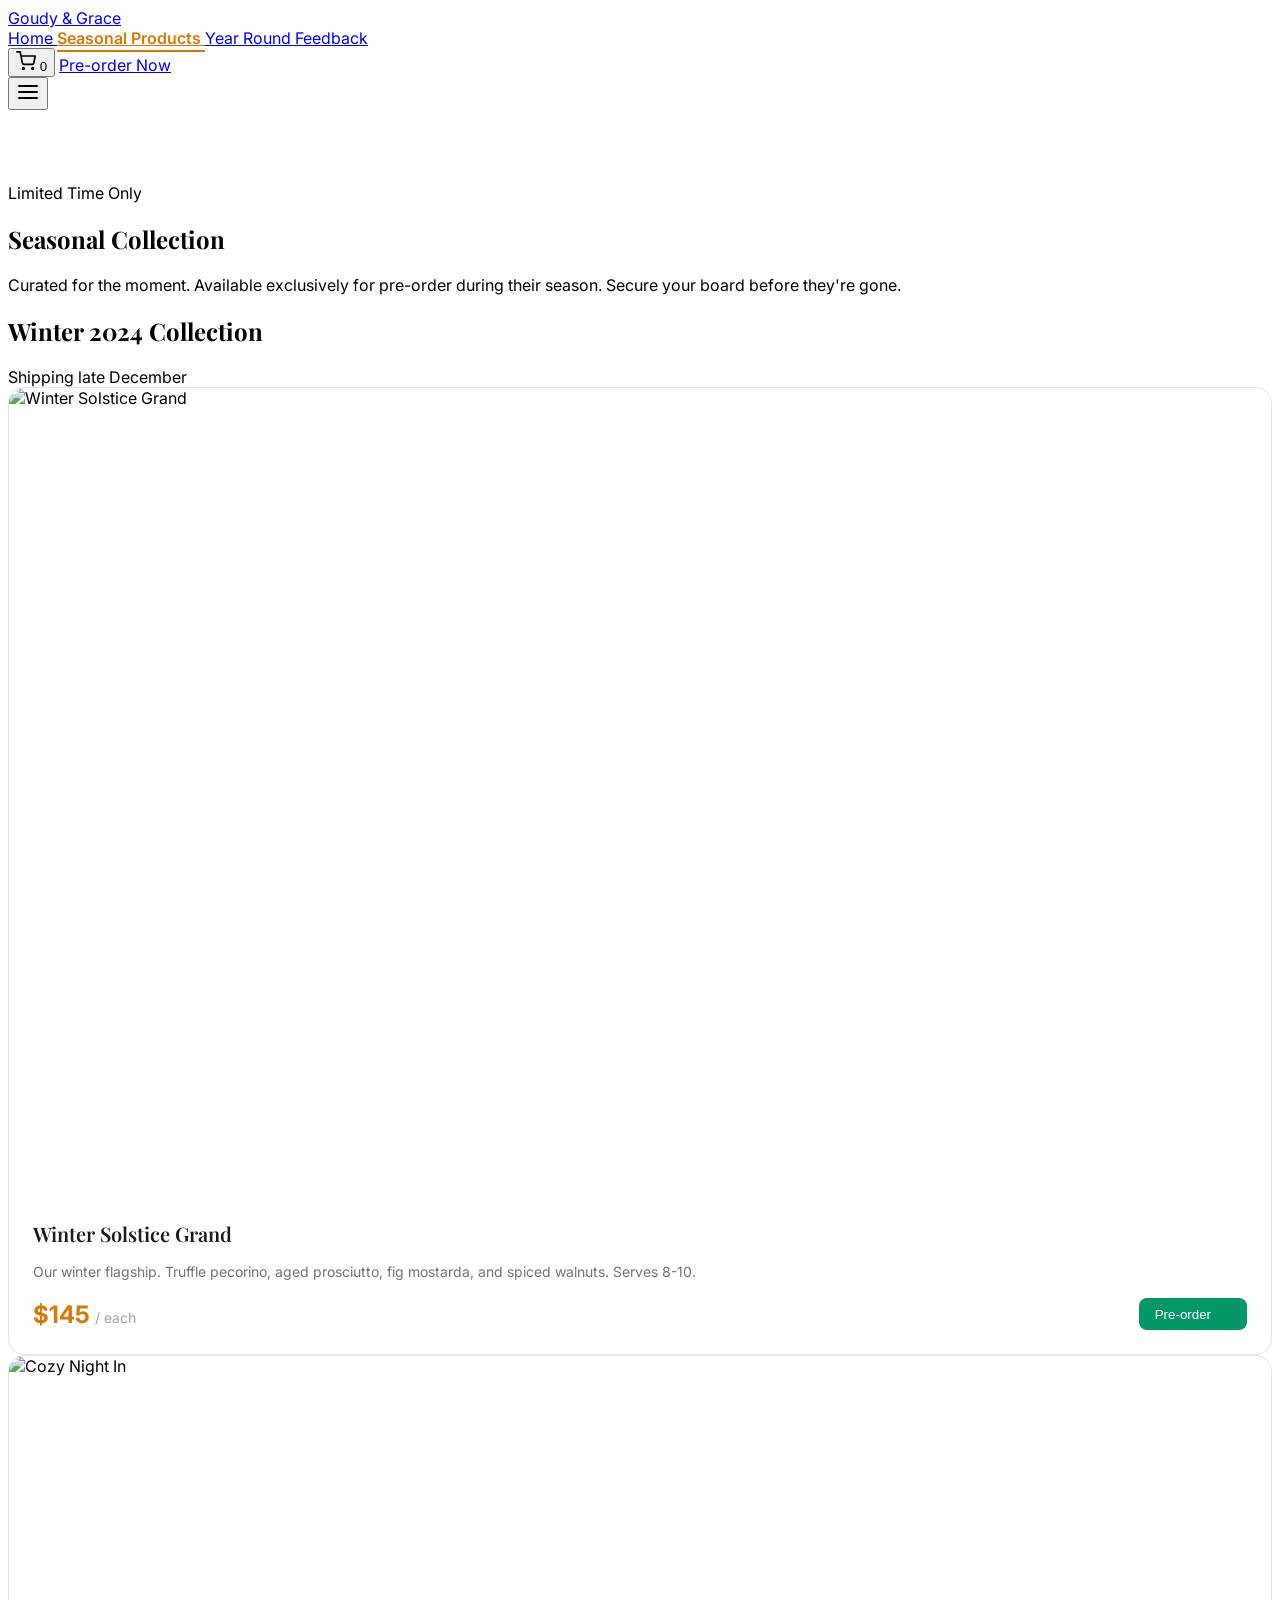
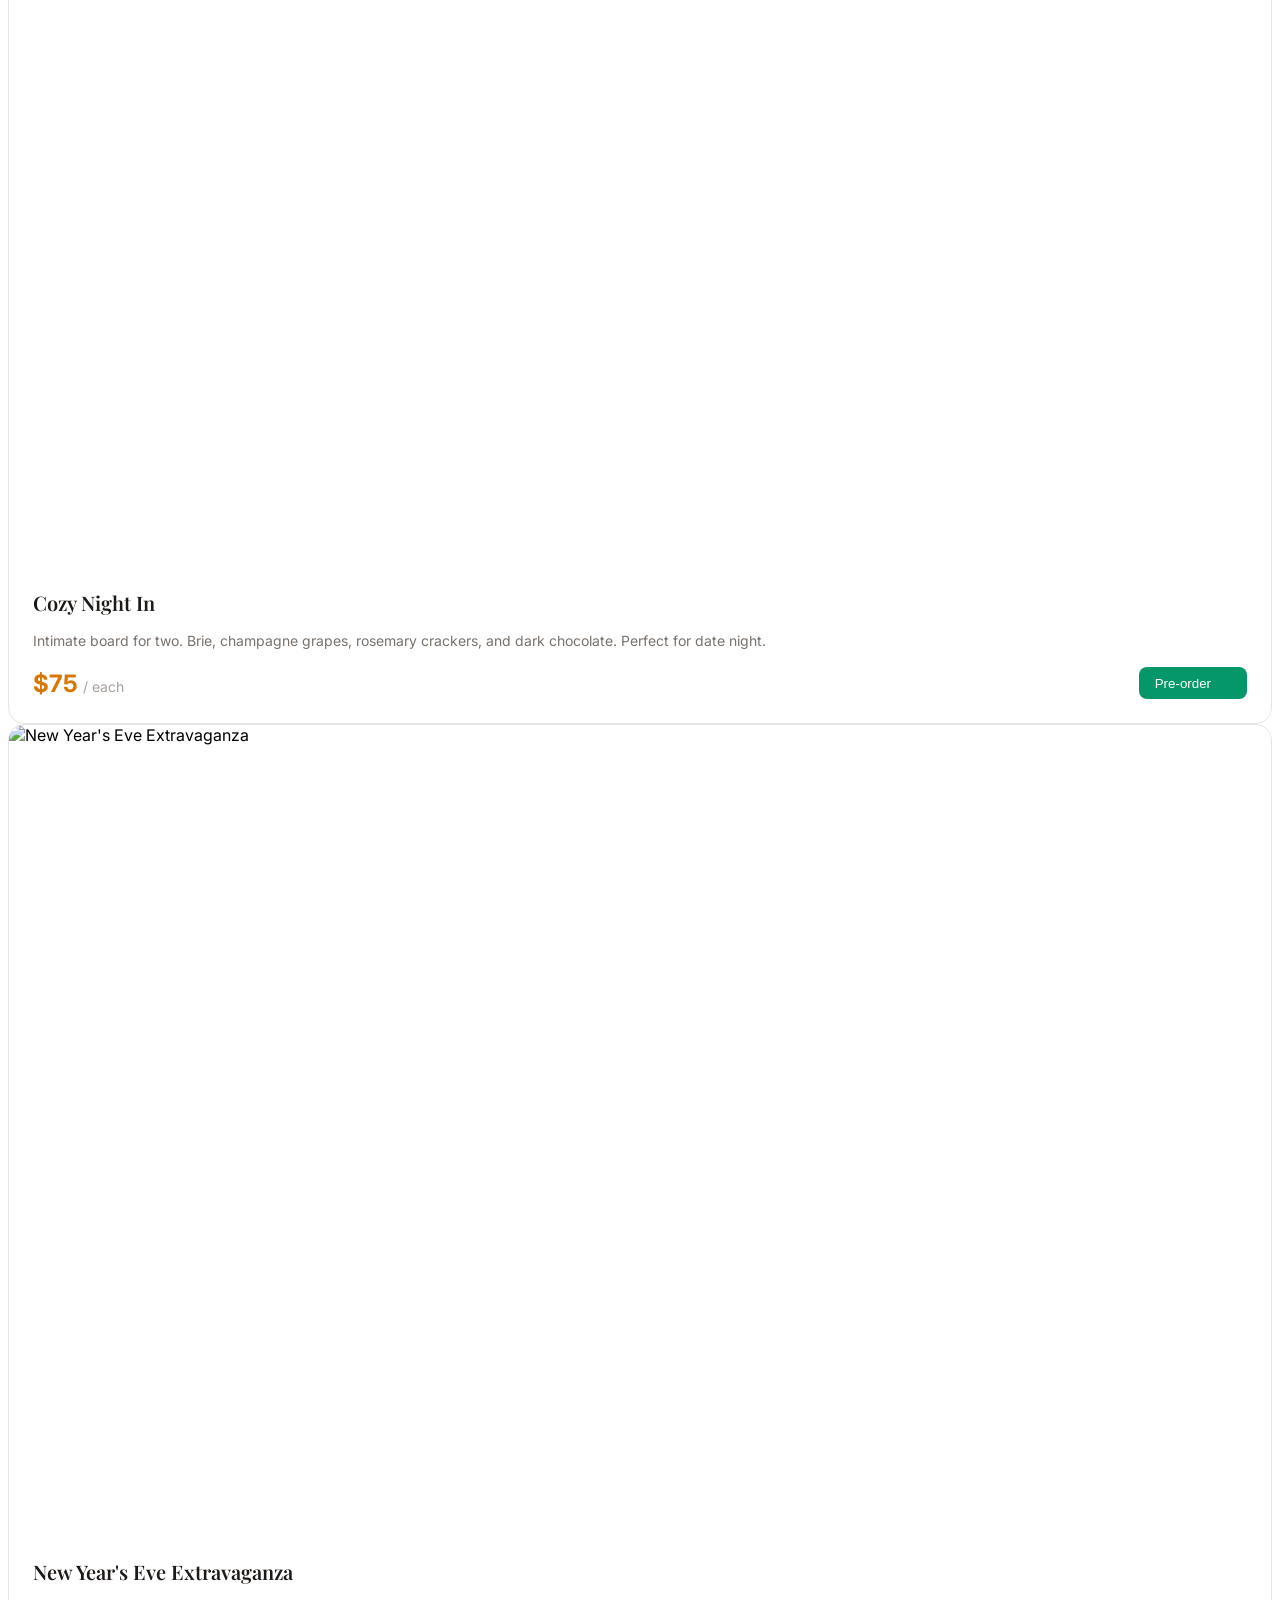
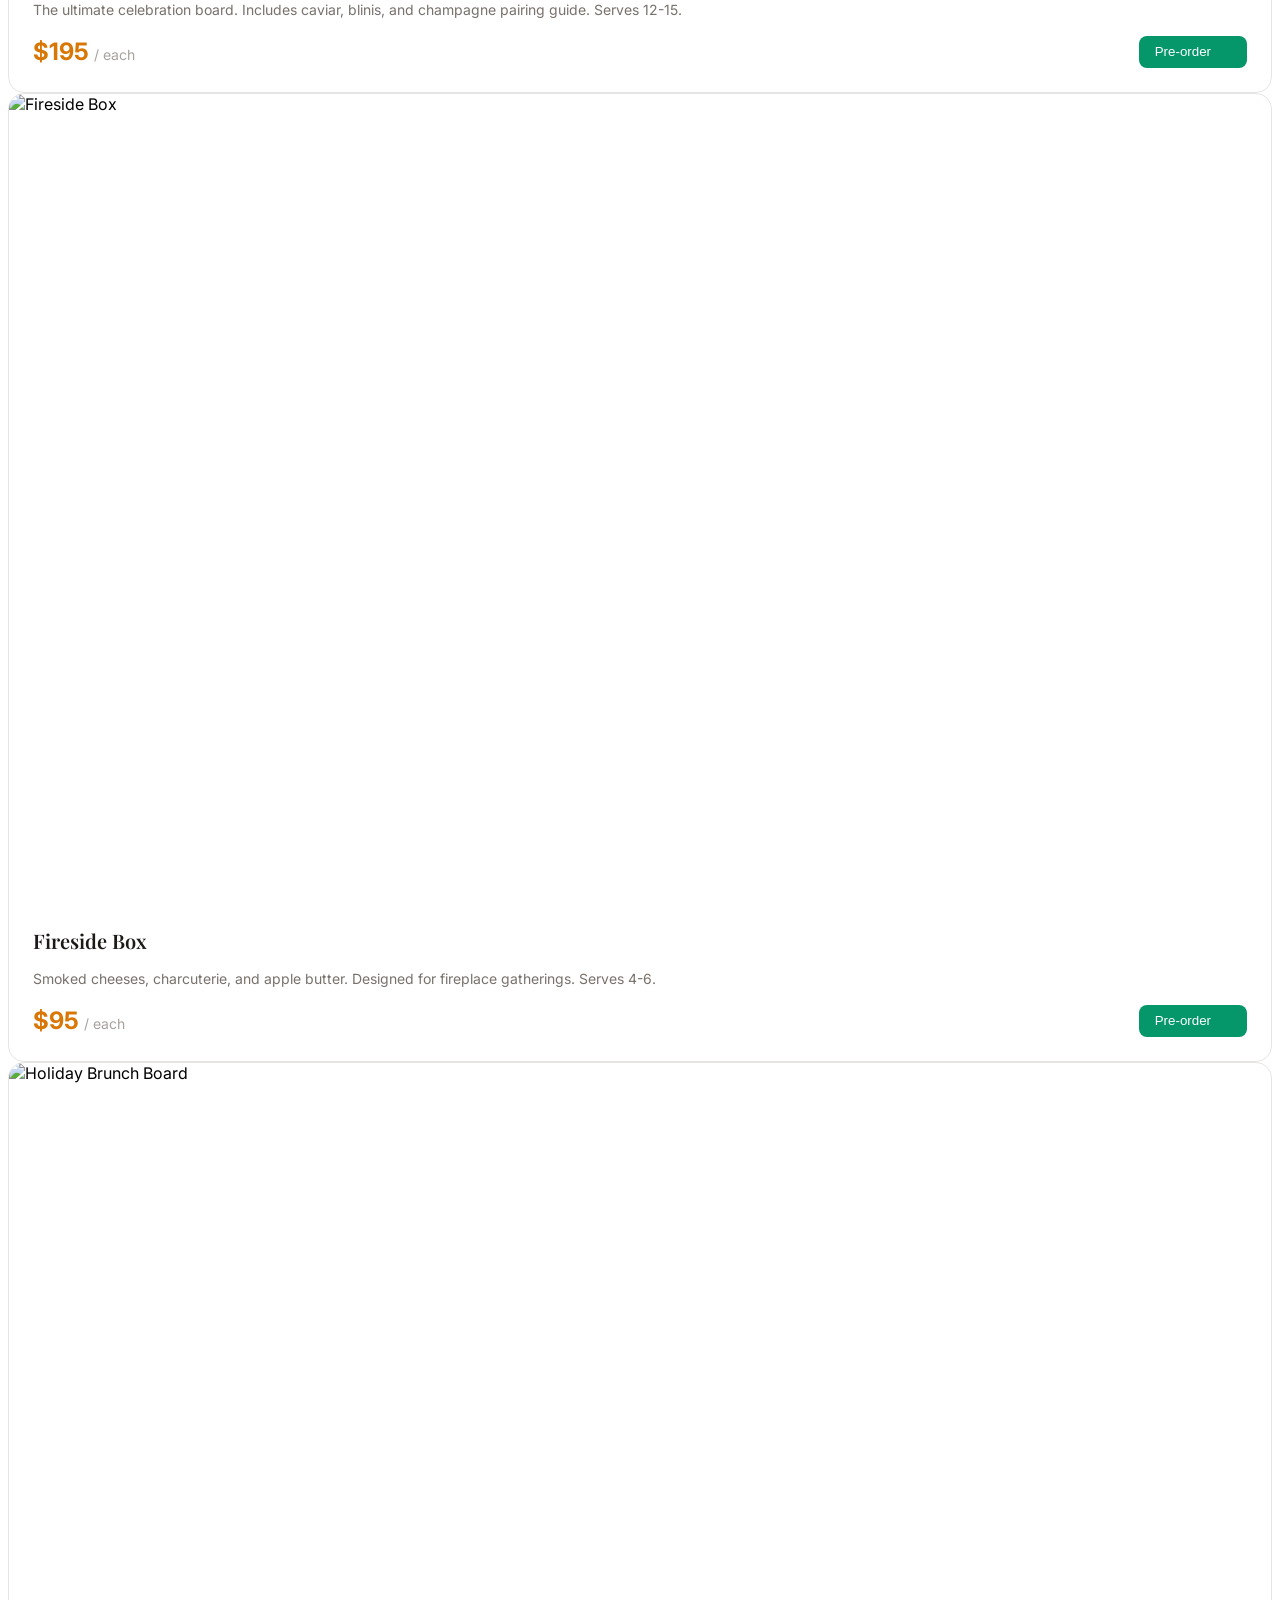
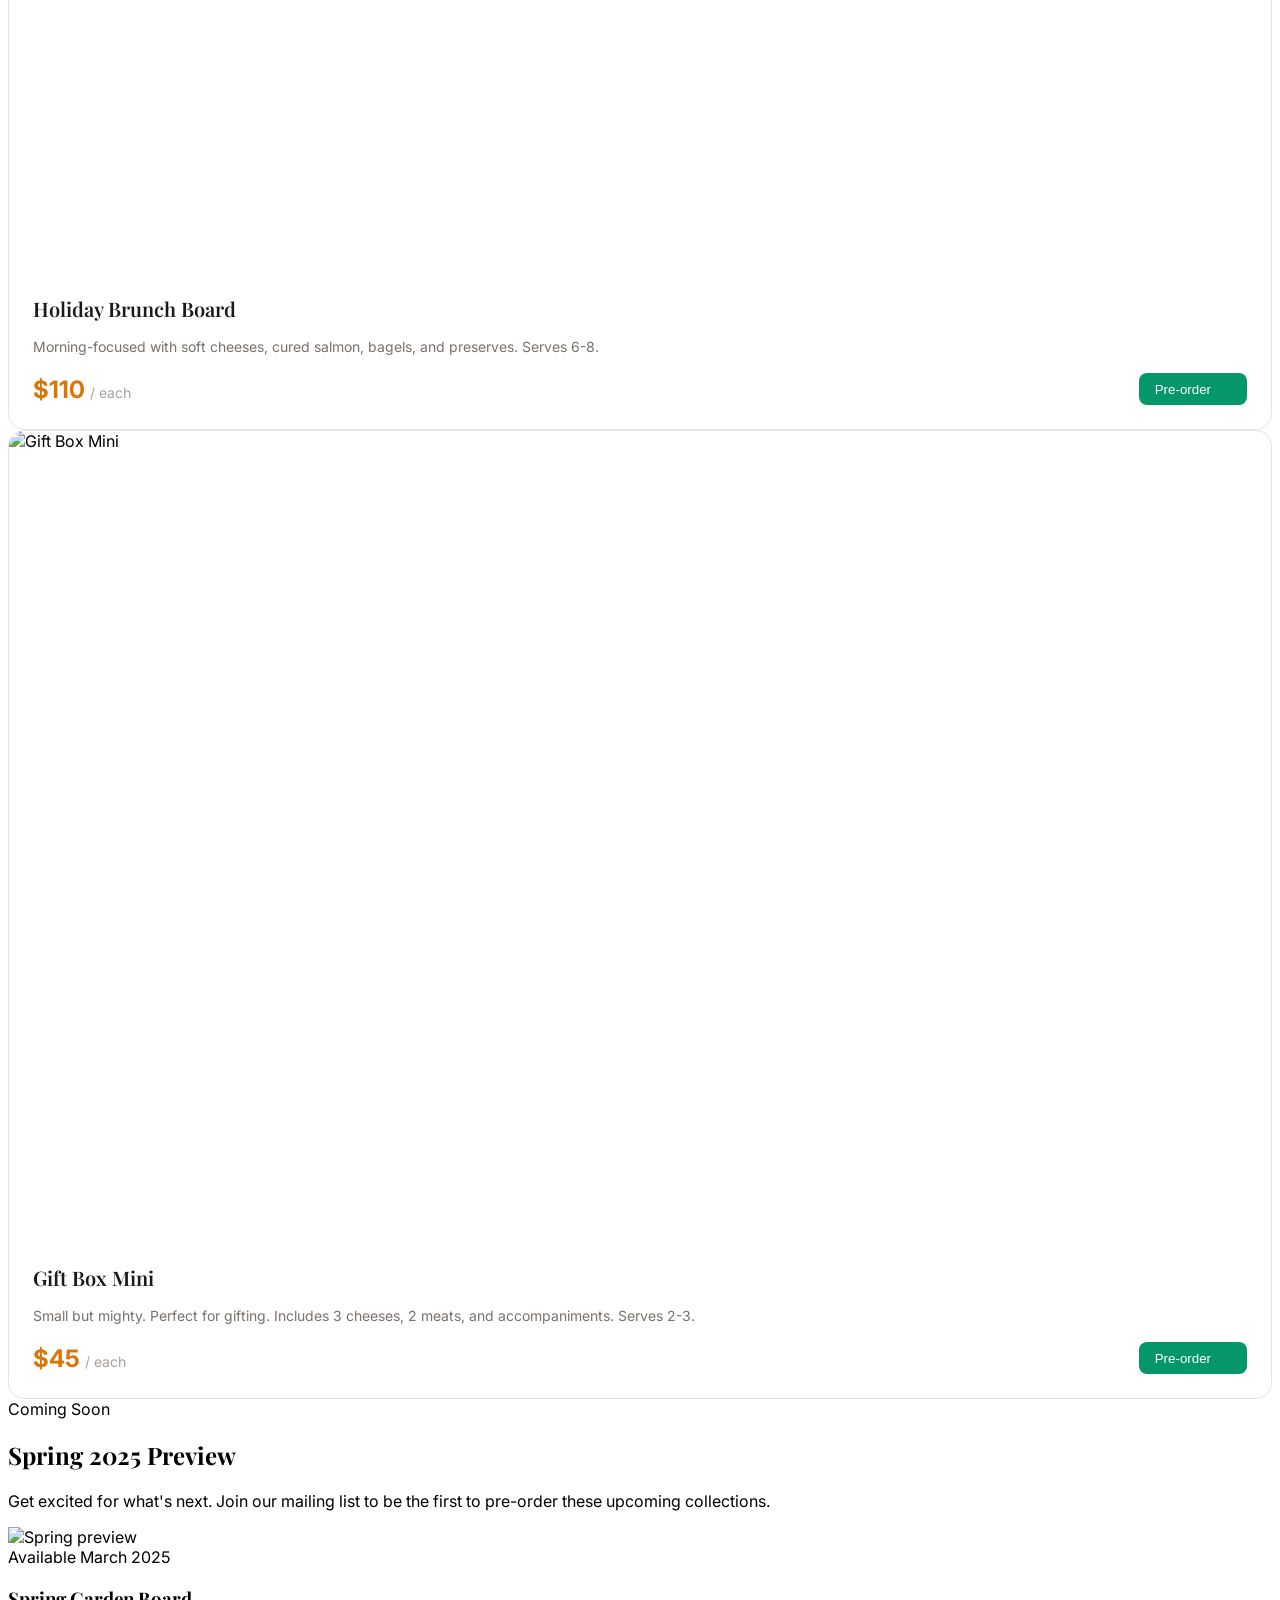
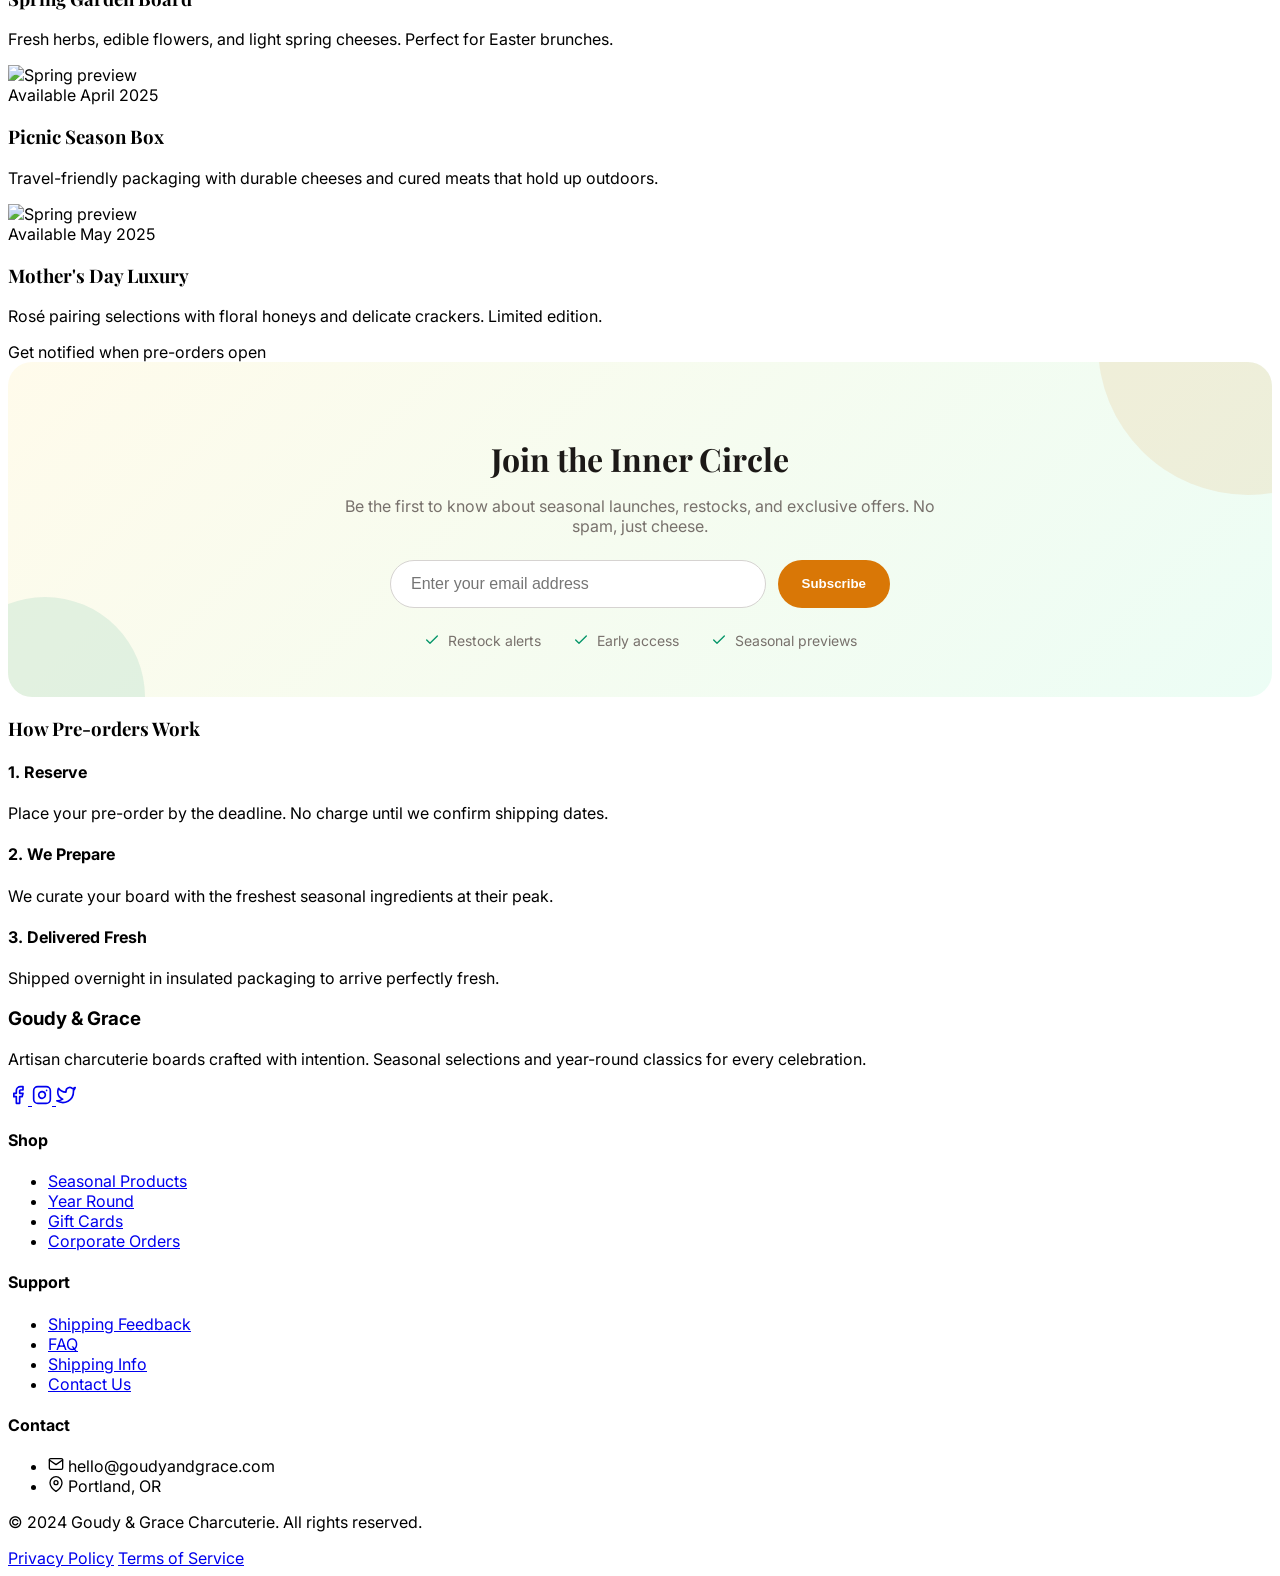
==== seasonal.html @ ff1e525d "GoudysWesbiteV2 For MFB Application" ====
<!DOCTYPE html>
<html lang="en">
<head>
    <meta charset="UTF-8">
    <meta name="viewport" content="width=device-width, initial-scale=1.0">
    <title>Seasonal Products | Goudy & Grace</title>
    <link rel="stylesheet" href="style.css">
    <script src="https://cdn.tailwindcss.com"></script>
    <script src="https://cdn.jsdelivr.net/npm/feather-icons/dist/feather.min.js"></script>
    <script src="https://unpkg.com/feather-icons"></script>
    <script>
        tailwind.config = {
            theme: {
                extend: {
                    colors: {
                        primary: {
                            50: '#fffbeb',
                            100: '#fef3c7',
                            200: '#fde68a',
                            300: '#fcd34d',
                            400: '#fbbf24',
                            500: '#f59e0b',
                            600: '#d97706',
                            700: '#b45309',
                            800: '#92400e',
                            900: '#78350f',
                        },
                        secondary: {
                            50: '#ecfdf5',
                            100: '#d1fae5',
                            200: '#a7f3d0',
                            300: '#6ee7b7',
                            400: '#34d399',
                            500: '#10b981',
                            600: '#059669',
                            700: '#047857',
                            800: '#065f46',
                            900: '#064e3b',
                        }
                    },
                    fontFamily: {
                        serif: ['Playfair Display', 'serif'],
                        sans: ['Inter', 'sans-serif'],
                    }
                }
            }
        }
    </script>
    <link href="https://fonts.googleapis.com/css2?family=Playfair+Display:wght@400;500;600;700&family=Inter:wght@300;400;500;600&display=swap" rel="stylesheet">
</head>
<body class="bg-stone-50 text-stone-800 font-sans antialiased">
    <script src="components/navbar.js"></script>
    <script src="components/footer.js"></script>
    <script src="components/product-card.js"></script>
    <script src="components/newsletter.js"></script>

    <custom-navbar></custom-navbar>

    <!-- Header -->
    <section class="bg-gradient-to-b from-primary-50 to-stone-50 py-16 px-4">
        <div class="max-w-7xl mx-auto text-center">
            <span class="inline-block py-1 px-3 rounded-full bg-secondary-100 text-secondary-800 text-sm font-medium mb-4">
                Limited Time Only
            </span>
            <h1 class="font-serif text-5xl md:text-6xl font-bold text-stone-900 mb-4">Seasonal Collection</h1>
            <p class="text-xl text-stone-600 max-w-2xl mx-auto">
                Curated for the moment. Available exclusively for pre-order during their season. 
                Secure your board before they're gone.
            </p>
        </div>
    </section>

    <!-- Current Season -->
    <section class="py-16 px-4 max-w-7xl mx-auto">
        <div class="flex items-center justify-between mb-8">
            <h2 class="font-serif text-3xl font-bold text-stone-900">Winter 2024 Collection</h2>
            <span class="text-sm text-stone-500">Shipping late December</span>
        </div>

        <div class="grid grid-cols-1 md:grid-cols-2 lg:grid-cols-3 gap-8">
            <custom-product-card 
                name="Winter Solstice Grand"
                price="145"
                image="https://static.photos/food/640x360/301"
                tag="Pre-order"
                tag-color="bg-secondary-600"
                description="Our winter flagship. Truffle pecorino, aged prosciutto, fig mostarda, and spiced walnuts. Serves 8-10.">
            </custom-product-card>

            <custom-product-card 
                name="Cozy Night In"
                price="75"
                image="https://static.photos/food/640x360/302"
                tag="Pre-order"
                tag-color="bg-secondary-600"
                description="Intimate board for two. Brie, champagne grapes, rosemary crackers, and dark chocolate. Perfect for date night.">
            </custom-product-card>

            <custom-product-card 
                name="New Year's Eve Extravaganza"
                price="195"
                image="https://static.photos/food/640x360/303"
                tag="Pre-order"
                tag-color="bg-secondary-600"
                description="The ultimate celebration board. Includes caviar, blinis, and champagne pairing guide. Serves 12-15.">
            </custom-product-card>

            <custom-product-card 
                name="Fireside Box"
                price="95"
                image="https://static.photos/food/640x360/304"
                tag="Pre-order"
                tag-color="bg-secondary-600"
                description="Smoked cheeses, charcuterie, and apple butter. Designed for fireplace gatherings. Serves 4-6.">
            </custom-product-card>

            <custom-product-card 
                name="Holiday Brunch Board"
                price="110"
                image="https://static.photos/food/640x360/305"
                tag="Pre-order"
                tag-color="bg-secondary-600"
                description="Morning-focused with soft cheeses, cured salmon, bagels, and preserves. Serves 6-8.">
            </custom-product-card>

            <custom-product-card 
                name="Gift Box Mini"
                price="45"
                image="https://static.photos/food/640x360/306"
                tag="Pre-order"
                tag-color="bg-secondary-600"
                description="Small but mighty. Perfect for gifting. Includes 3 cheeses, 2 meats, and accompaniments. Serves 2-3.">
            </custom-product-card>
        </div>
    </section>

    <!-- Coming Soon / Hype Section -->
    <section class="py-20 bg-white">
        <div class="max-w-7xl mx-auto px-4">
            <div class="text-center mb-12">
                <span class="inline-block py-1 px-3 rounded-full bg-primary-100 text-primary-800 text-sm font-medium mb-4">
                    Coming Soon
                </span>
                <h2 class="font-serif text-4xl font-bold text-stone-900 mb-4">Spring 2025 Preview</h2>
                <p class="text-stone-600 max-w-2xl mx-auto">
                    Get excited for what's next. Join our mailing list to be the first to pre-order these upcoming collections.
                </p>
            </div>

            <div class="grid grid-cols-1 md:grid-cols-3 gap-8 opacity-75 hover:opacity-100 transition-opacity">
                <!-- Coming Soon Item 1 -->
                <div class="relative group cursor-pointer">
                    <div class="aspect-[4/3] rounded-2xl overflow-hidden bg-stone-200 mb-4 relative">
                        <img src="https://static.photos/nature/640x360/401" alt="Spring preview" class="w-full h-full object-cover filter blur-sm group-hover:blur-0 transition-all duration-500">
                        <div class="absolute inset-0 flex items-center justify-center bg-black/20 group-hover:bg-black/10 transition-all">
                            <span class="bg-white/90 text-stone-800 px-4 py-2 rounded-full font-medium text-sm backdrop-blur-sm">Available March 2025</span>
                        </div>
                    </div>
                    <h3 class="font-serif text-xl font-bold text-stone-900 mb-2">Spring Garden Board</h3>
                    <p class="text-stone-600 text-sm">Fresh herbs, edible flowers, and light spring cheeses. Perfect for Easter brunches.</p>
                </div>

                <!-- Coming Soon Item 2 -->
                <div class="relative group cursor-pointer">
                    <div class="aspect-[4/3] rounded-2xl overflow-hidden bg-stone-200 mb-4 relative">
                        <img src="https://static.photos/nature/640x360/402" alt="Spring preview" class="w-full h-full object-cover filter blur-sm group-hover:blur-0 transition-all duration-500">
                        <div class="absolute inset-0 flex items-center justify-center bg-black/20 group-hover:bg-black/10 transition-all">
                            <span class="bg-white/90 text-stone-800 px-4 py-2 rounded-full font-medium text-sm backdrop-blur-sm">Available April 2025</span>
                        </div>
                    </div>
                    <h3 class="font-serif text-xl font-bold text-stone-900 mb-2">Picnic Season Box</h3>
                    <p class="text-stone-600 text-sm">Travel-friendly packaging with durable cheeses and cured meats that hold up outdoors.</p>
                </div>

                <!-- Coming Soon Item 3 -->
                <div class="relative group cursor-pointer">
                    <div class="aspect-[4/3] rounded-2xl overflow-hidden bg-stone-200 mb-4 relative">
                        <img src="https://static.photos/nature/640x360/403" alt="Spring preview" class="w-full h-full object-cover filter blur-sm group-hover:blur-0 transition-all duration-500">
                        <div class="absolute inset-0 flex items-center justify-center bg-black/20 group-hover:bg-black/10 transition-all">
                            <span class="bg-white/90 text-stone-800 px-4 py-2 rounded-full font-medium text-sm backdrop-blur-sm">Available May 2025</span>
                        </div>
                    </div>
                    <h3 class="font-serif text-xl font-bold text-stone-900 mb-2">Mother's Day Luxury</h3>
                    <p class="text-stone-600 text-sm">Rosé pairing selections with floral honeys and delicate crackers. Limited edition.</p>
                </div>
            </div>

            <!-- Early Access CTA -->
            <div class="mt-12 text-center">
                <div class="inline-flex items-center gap-2 bg-primary-50 border border-primary-200 rounded-full px-6 py-3 text-primary-800">
                    <i data-feather="mail" class="w-4 h-4"></i>
                    <span class="font-medium">Get notified when pre-orders open</span>
                </div>
            </div>
        </div>
    </section>

    <!-- Newsletter -->
    <section class="py-16 px-4 max-w-4xl mx-auto">
        <custom-newsletter></custom-newsletter>
    </section>

    <!-- Pre-order Info -->
    <section class="py-16 bg-stone-100">
        <div class="max-w-4xl mx-auto px-4 text-center">
            <h3 class="font-serif text-2xl font-bold text-stone-900 mb-6">How Pre-orders Work</h3>
            <div class="grid grid-cols-1 md:grid-cols-3 gap-8 text-left">
                <div class="flex flex-col items-center text-center">
                    <div class="w-12 h-12 bg-primary-100 rounded-full flex items-center justify-center mb-4 text-primary-600">
                        <i data-feather="calendar" class="w-6 h-6"></i>
                    </div>
                    <h4 class="font-semibold text-stone-900 mb-2">1. Reserve</h4>
                    <p class="text-sm text-stone-600">Place your pre-order by the deadline. No charge until we confirm shipping dates.</p>
                </div>
                <div class="flex flex-col items-center text-center">
                    <div class="w-12 h-12 bg-primary-100 rounded-full flex items-center justify-center mb-4 text-primary-600">
                        <i data-feather="package" class="w-6 h-6"></i>
                    </div>
                    <h4 class="font-semibold text-stone-900 mb-2">2. We Prepare</h4>
                    <p class="text-sm text-stone-600">We curate your board with the freshest seasonal ingredients at their peak.</p>
                </div>
                <div class="flex flex-col items-center text-center">
                    <div class="w-12 h-12 bg-primary-100 rounded-full flex items-center justify-center mb-4 text-primary-600">
                        <i data-feather="truck" class="w-6 h-6"></i>
                    </div>
                    <h4 class="font-semibold text-stone-900 mb-2">3. Delivered Fresh</h4>
                    <p class="text-sm text-stone-600">Shipped overnight in insulated packaging to arrive perfectly fresh.</p>
                </div>
            </div>
        </div>
    </section>

    <custom-footer></custom-footer>

    <script src="script.js"></script>
    <script>feather.replace();</script>
</body>
</html>
---- style.css ----
/* Custom Styles & Animations */
@import url('https://fonts.googleapis.com/css2?family=Playfair+Display:wght@400;500;600;700&family=Inter:wght@300;400;500;600&display=swap');

/* Smooth Scrolling */
html {
    scroll-behavior: smooth;
}

/* Custom Scrollbar */
::-webkit-scrollbar {
    width: 8px;
}

::-webkit-scrollbar-track {
    background: #fafaf9;
}

::-webkit-scrollbar-thumb {
    background: #d6d3d1;
    border-radius: 4px;
}

::-webkit-scrollbar-thumb:hover {
    background: #a8a29e;
}

/* Typography Enhancements */
.font-serif {
    font-family: 'Playfair Display', serif;
}

.font-sans {
    font-family: 'Inter', sans-serif;
}

/* Custom Animations */
@keyframes fadeInUp {
    from {
        opacity: 0;
        transform: translateY(20px);
    }
    to {
        opacity: 1;
        transform: translateY(0);
    }
}

.animate-fade-in-up {
    animation: fadeInUp 0.6s ease-out forwards;
}

/* Hover Lift Effect */
.hover-lift {
    transition: transform 0.3s ease, box-shadow 0.3s ease;
}

.hover-lift:hover {
    transform: translateY(-4px);
    box-shadow: 0 12px 24px -8px rgba(0, 0, 0, 0.15);
}

/* Image Zoom on Hover */
.img-zoom-container {
    overflow: hidden;
}

.img-zoom-container img {
    transition: transform 0.5s ease;
}

.img-zoom-container:hover img {
    transform: scale(1.05);
}

/* Glass Morphism */
.glass {
    background: rgba(255, 255, 255, 0.7);
    backdrop-filter: blur(10px);
    -webkit-backdrop-filter: blur(10px);
    border: 1px solid rgba(255, 255, 255, 0.3);
}

/* Gradient Text */
.gradient-text {
    background: linear-gradient(135deg, #d97706 0%, #059669 100%);
    -webkit-background-clip: text;
    -webkit-text-fill-color: transparent;
    background-clip: text;
}

/* Custom Button Styles */
.btn-primary {
    @apply bg-primary-600 text-white px-6 py-3 rounded-full font-medium transition-all hover:bg-primary-700 hover:shadow-lg hover:shadow-primary-500/25;
}

/* Form Focus States */
input:focus, textarea:focus, select:focus {
    outline: none;
    ring: 2px;
    ring-color: #d97706;
}

/* Loading Skeleton Animation */
@keyframes shimmer {
    0% {
        background-position: -1000px 0;
    }
    100% {
        background-position: 1000px 0;
    }
}

.skeleton {
    animation: shimmer 2s infinite linear;
    background: linear-gradient(to right, #f5f5f4 4%, #e7e5e4 25%, #f5f5f4 36%);
    background-size: 1000px 100%;
}

/* Seasonal Badge Pulse */
@keyframes pulse-soft {
    0%, 100% {
        opacity: 1;
    }
    50% {
        opacity: 0.8;
    }
}

.badge-pulse {
    animation: pulse-soft 2s infinite;
}
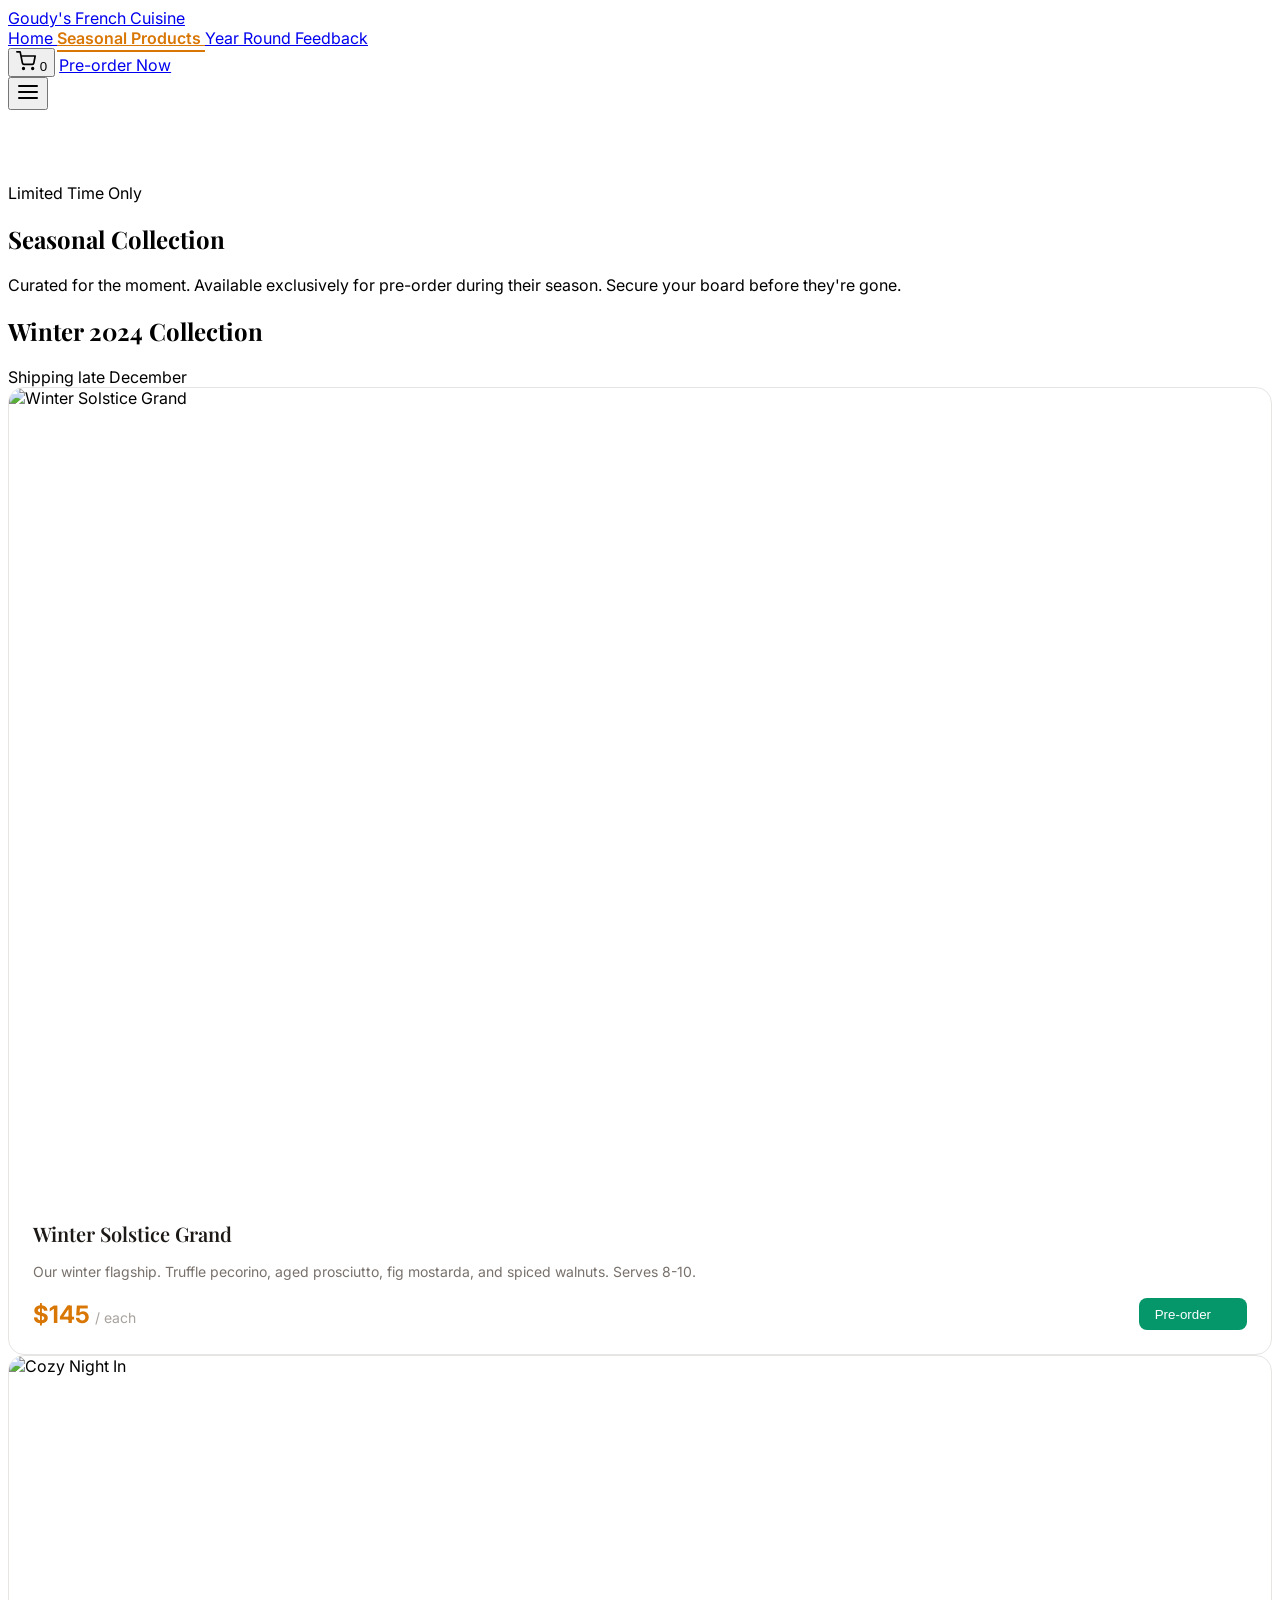
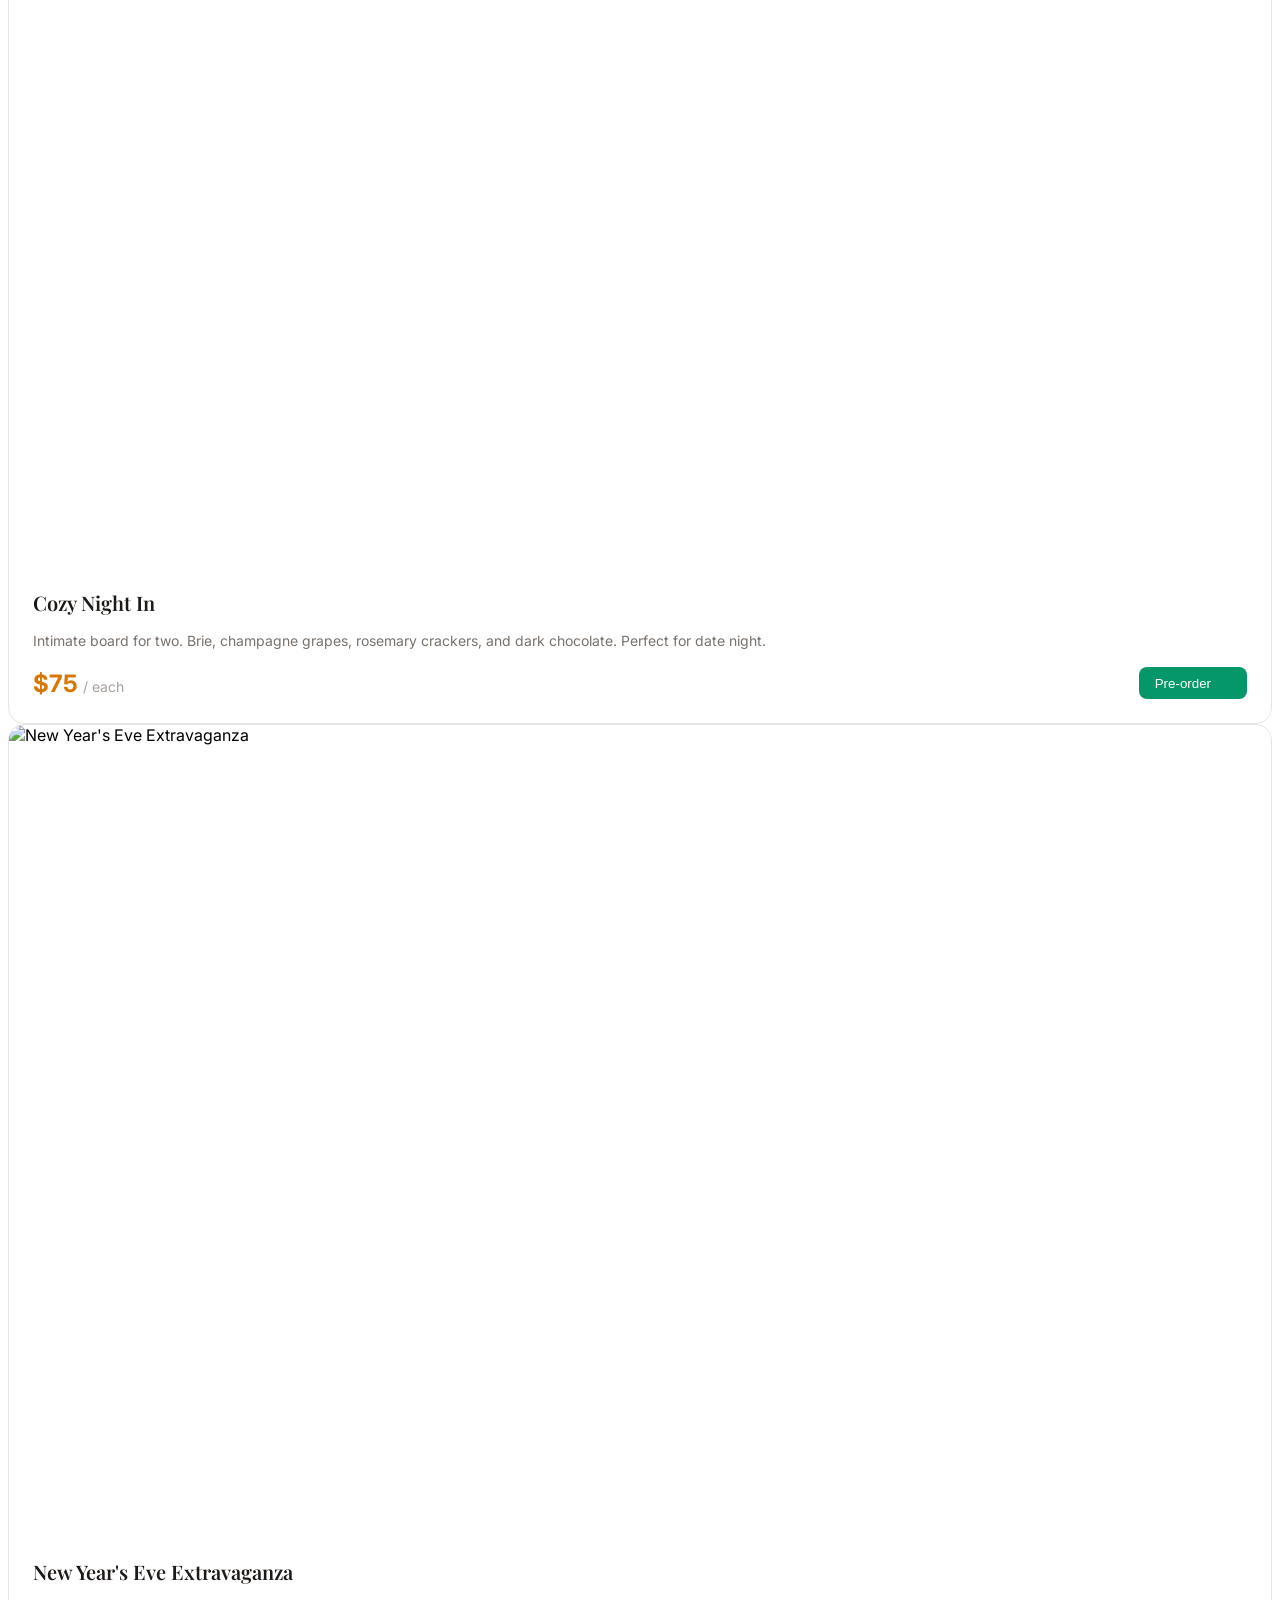
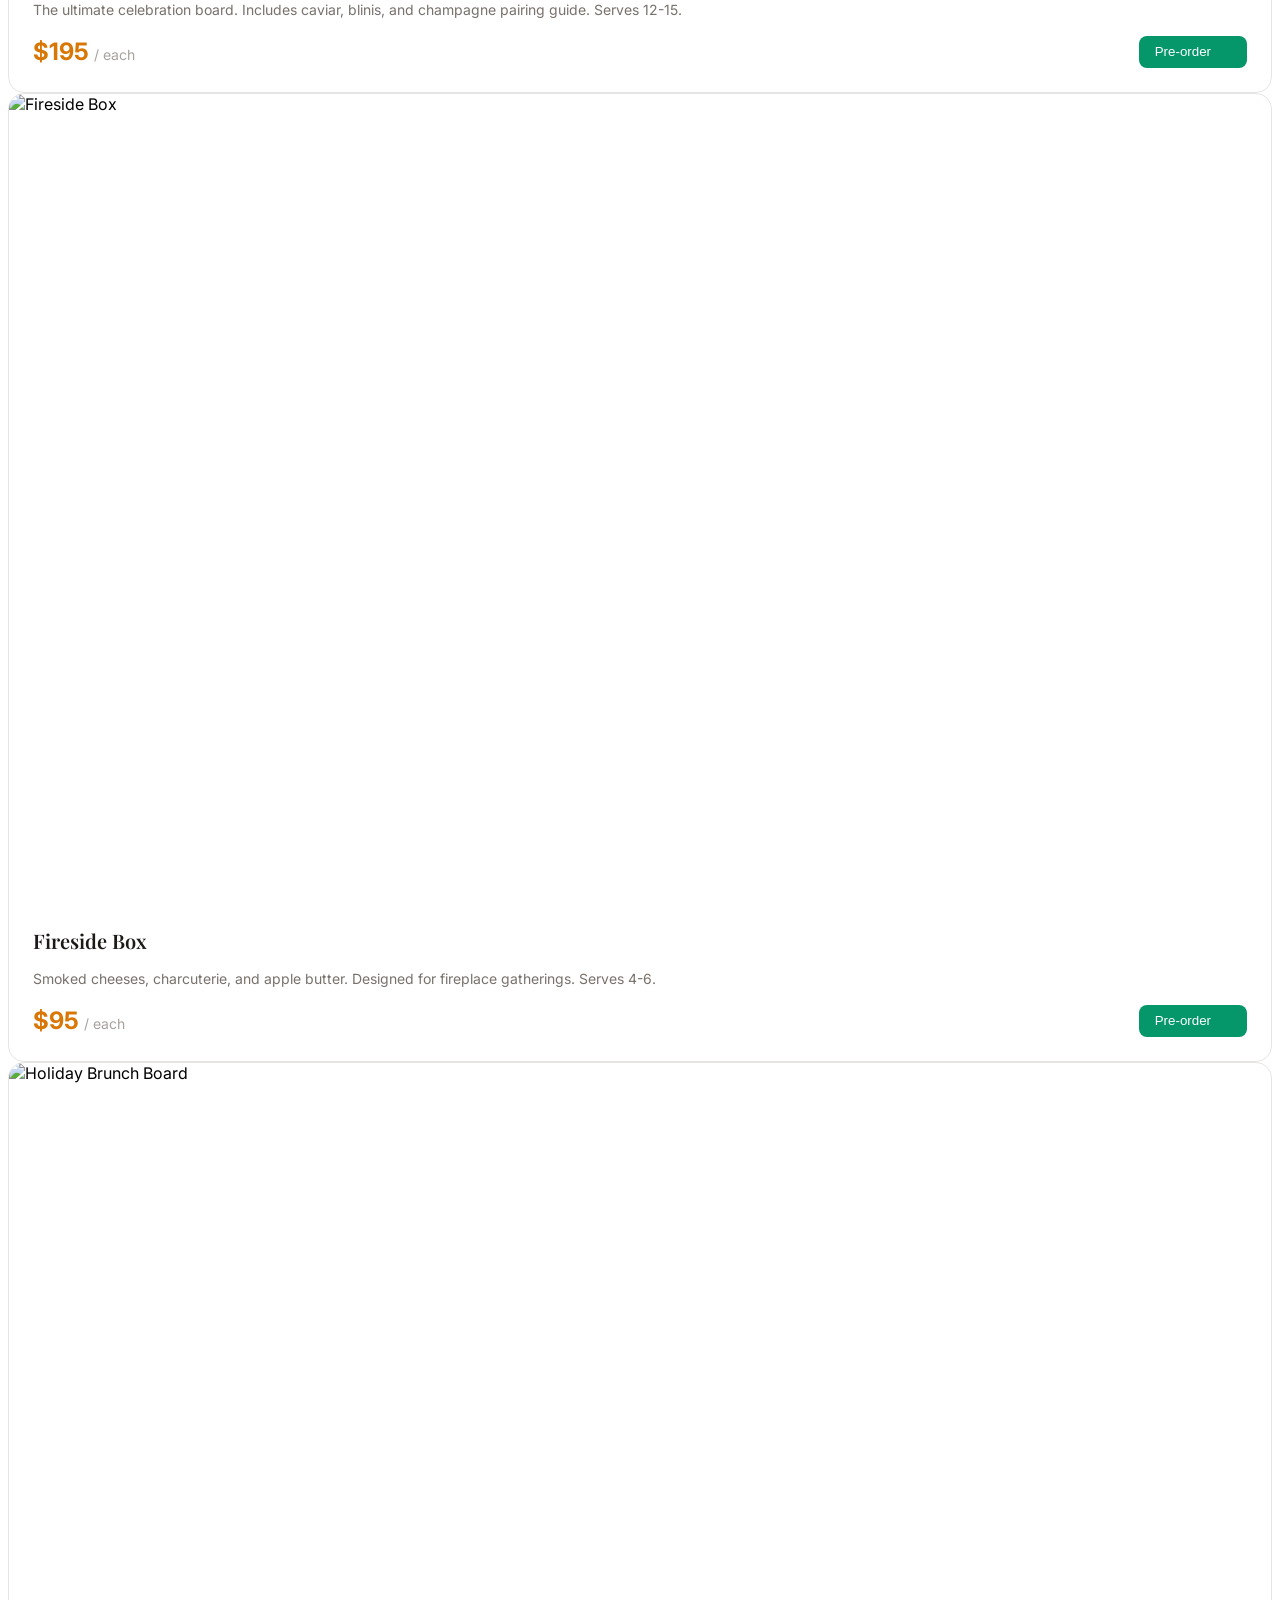
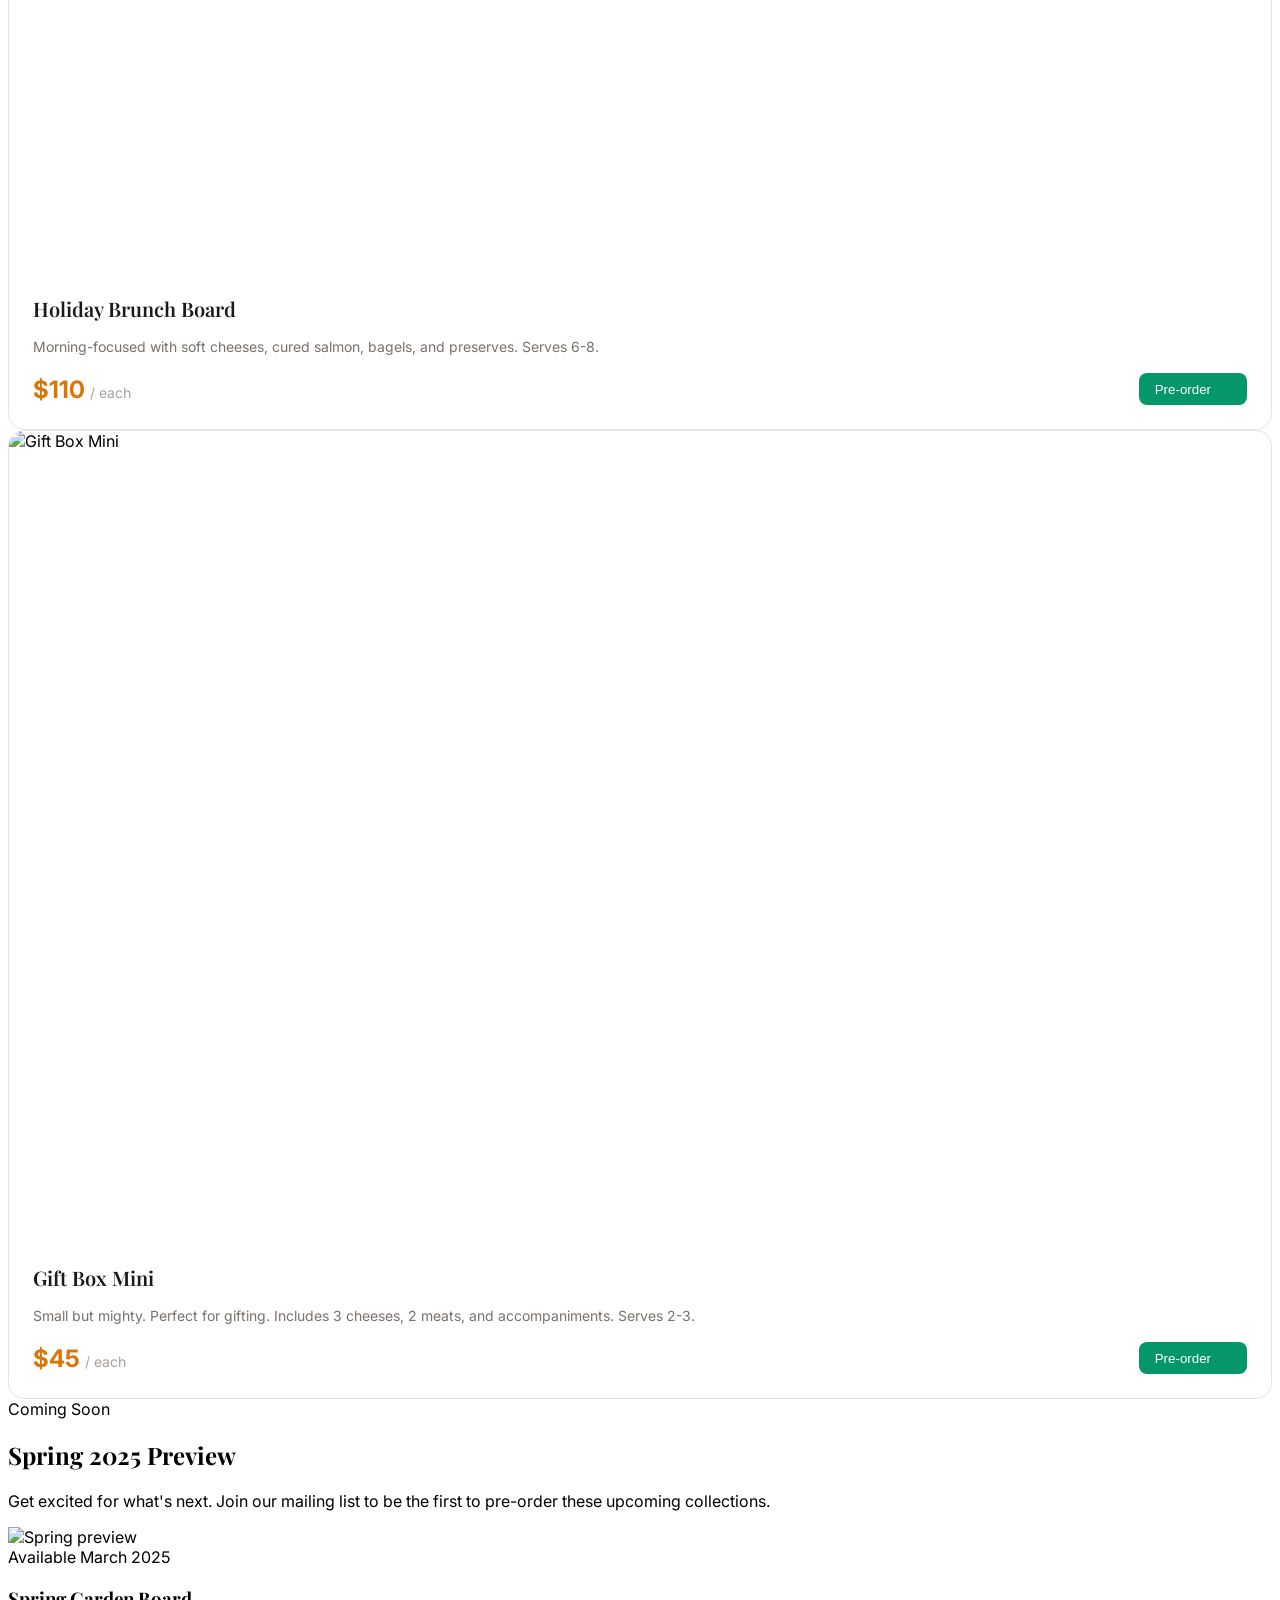
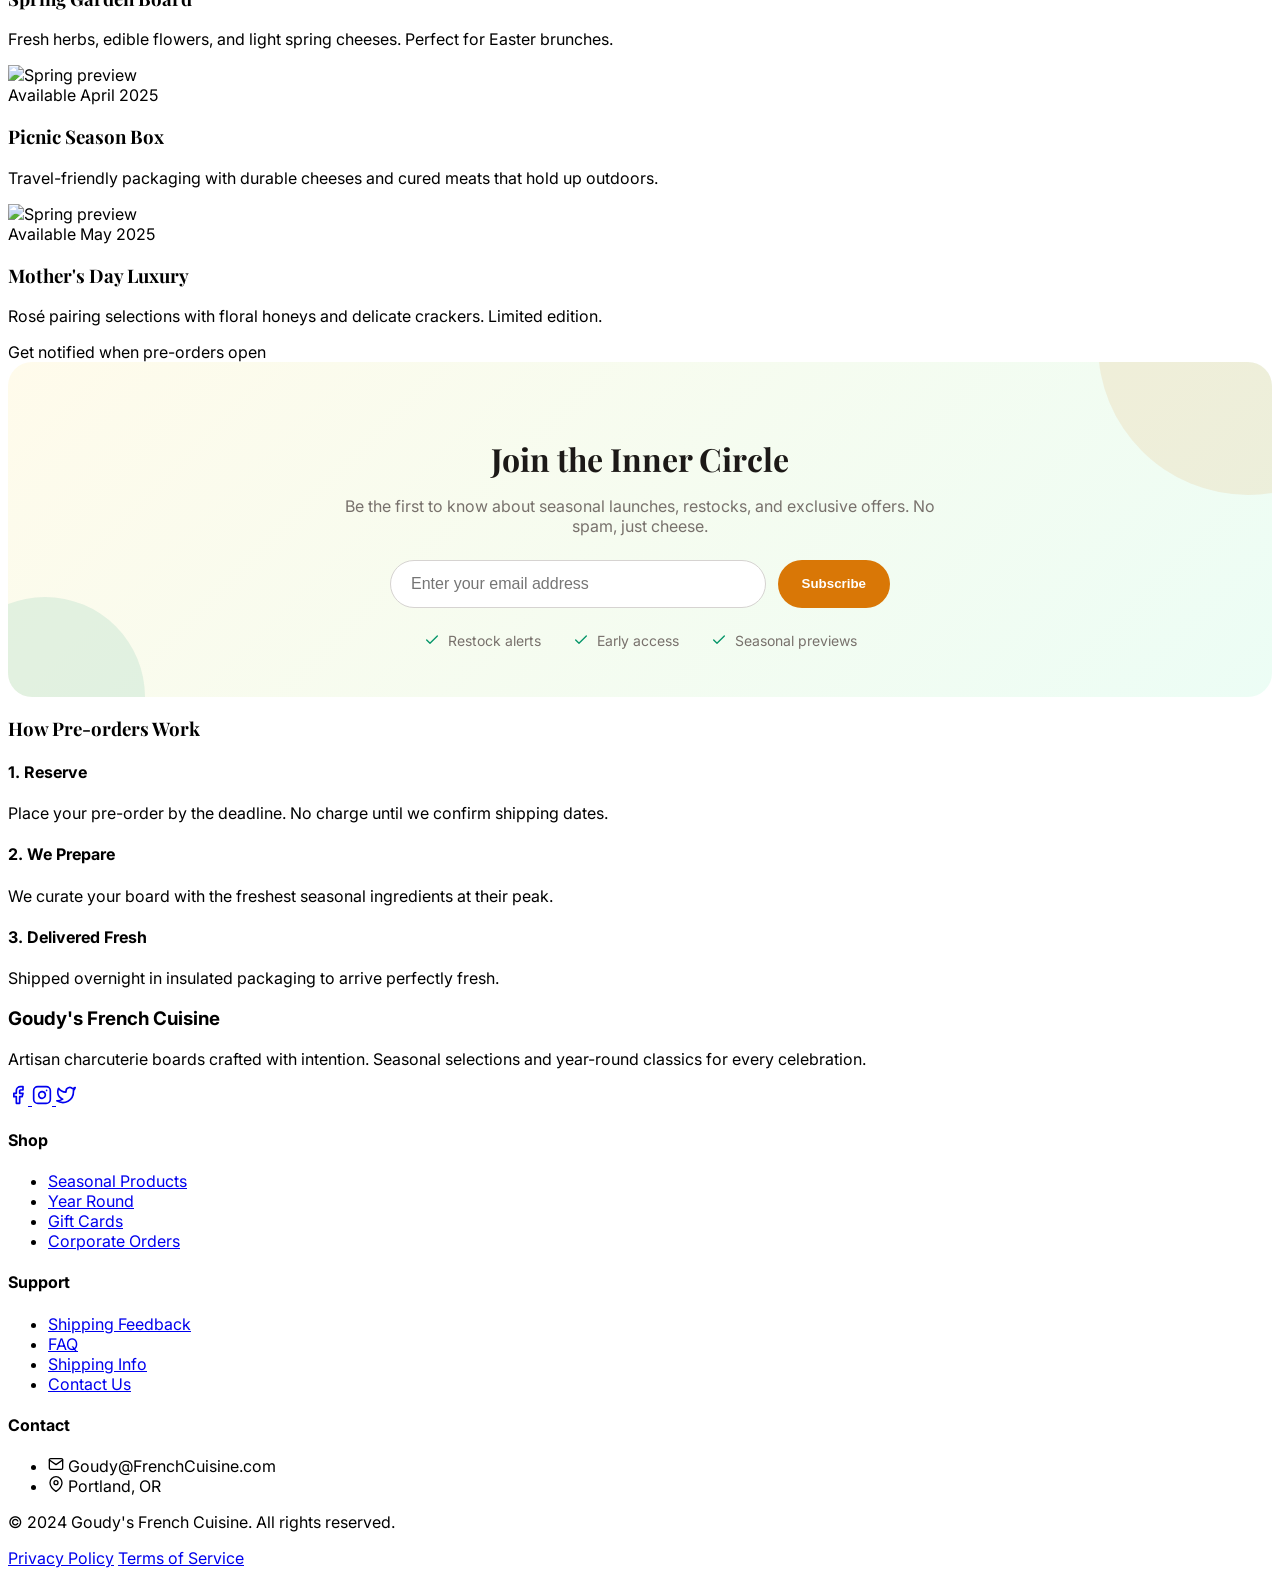
==== commit f1e6b2a2: "MFB Update V3 Aligning with brand name and mission" ====
--- a/seasonal.html
+++ b/seasonal.html
@@ -3,7 +3,7 @@
 <head>
     <meta charset="UTF-8">
     <meta name="viewport" content="width=device-width, initial-scale=1.0">
-    <title>Seasonal Products | Goudy & Grace</title>
+    <title>Seasonal Products | Goudy's French Cuisine</title>
     <link rel="stylesheet" href="style.css">
     <script src="https://cdn.tailwindcss.com"></script>
     <script src="https://cdn.jsdelivr.net/npm/feather-icons/dist/feather.min.js"></script>
